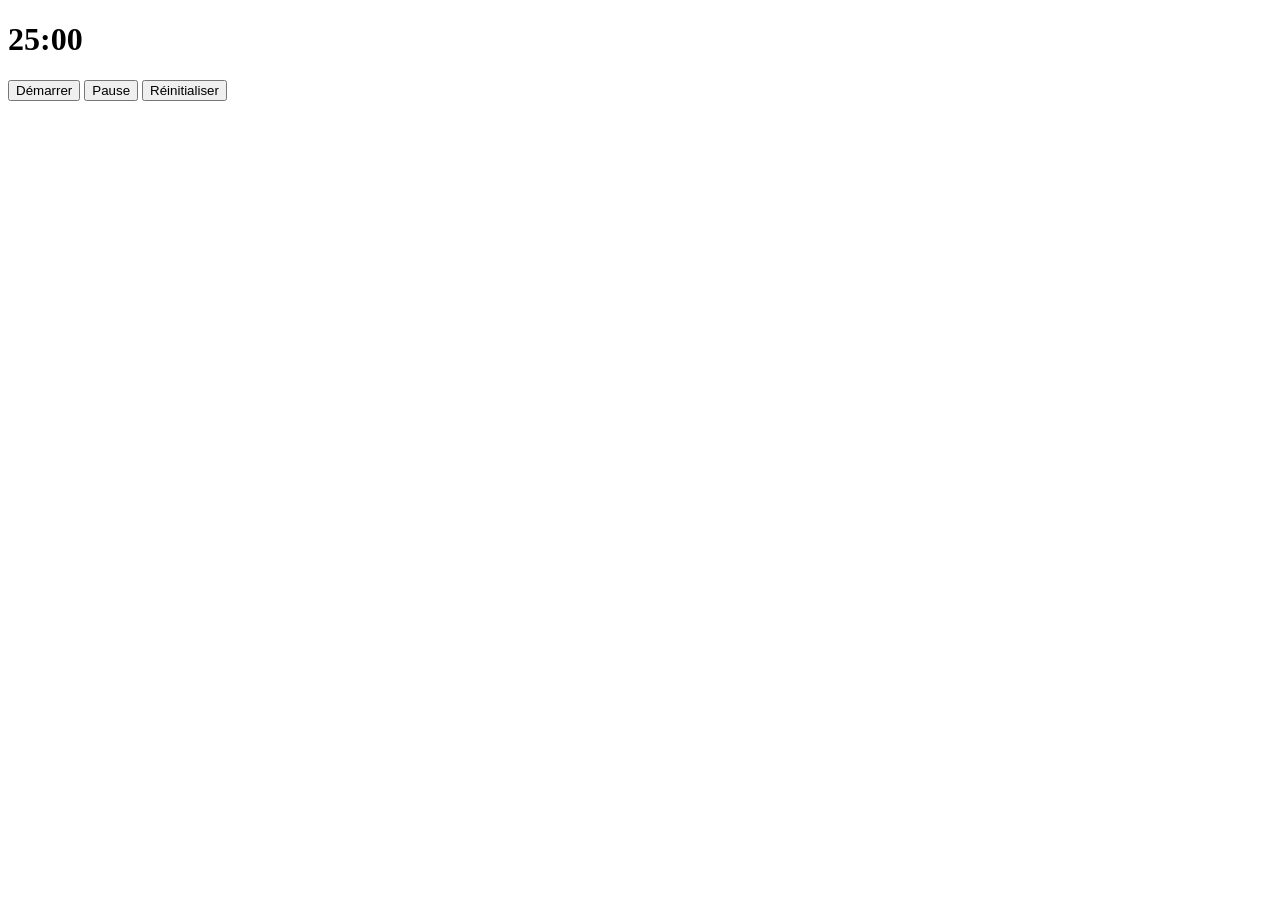
==== Timer_pomodoro/popup.html @ 2923458b "nouvelle extensions" ====
<!DOCTYPE html>
<html lang="fr">
<head>
    <meta charset="UTF-8">
    <meta name="viewport" content="width=device-width, initial-scale=1.0">
    <title>Timer pomodoro</title>
</head>
<body>
    <div class="timer-container">
        <h1 id="timer">25:00</h1>
        <div class="controls">
            <button id="start">Démarrer</button>
            <button id="pause">Pause</button>
            <button id="reset">Réinitialiser</button>
        </div>
    </div>
</body>
</html>
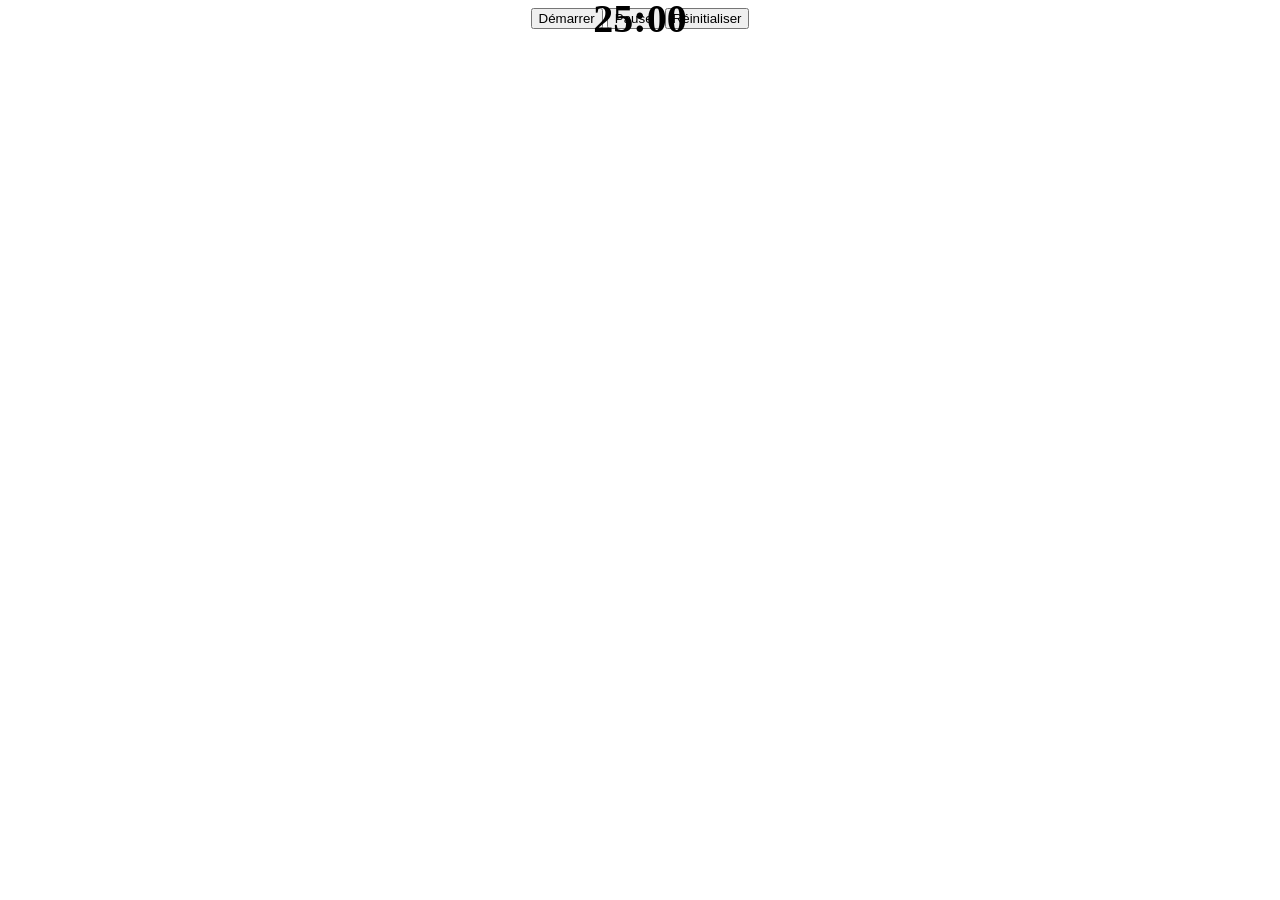
==== commit 36fea736: "nouvelle extensions" ====
--- a/Timer_pomodoro/popup.html
+++ b/Timer_pomodoro/popup.html
@@ -4,6 +4,7 @@
     <meta charset="UTF-8">
     <meta name="viewport" content="width=device-width, initial-scale=1.0">
     <title>Timer pomodoro</title>
+    <link rel="stylesheet" href="style.css">
 </head>
 <body>
     <div class="timer-container">
--- a/Timer_pomodoro/style.css
+++ b/Timer_pomodoro/style.css
@@ -0,0 +1,17 @@
+.timer-container {
+  position: relative;
+  display: flex;
+  justify-content: center;
+  align-items: center;
+}
+
+#timer {
+  position: absolute; /* Le texte vient se placer au centre du cercle */
+  font-size: 2.5rem;
+}
+
+.progress-ring__circle {
+  transition: stroke-dashoffset 0.3s; /* Pour que le mouvement soit fluide */
+  transform: rotate(-90deg); /* On fait partir le cercle du haut */
+  transform-origin: 50% 50%;
+}
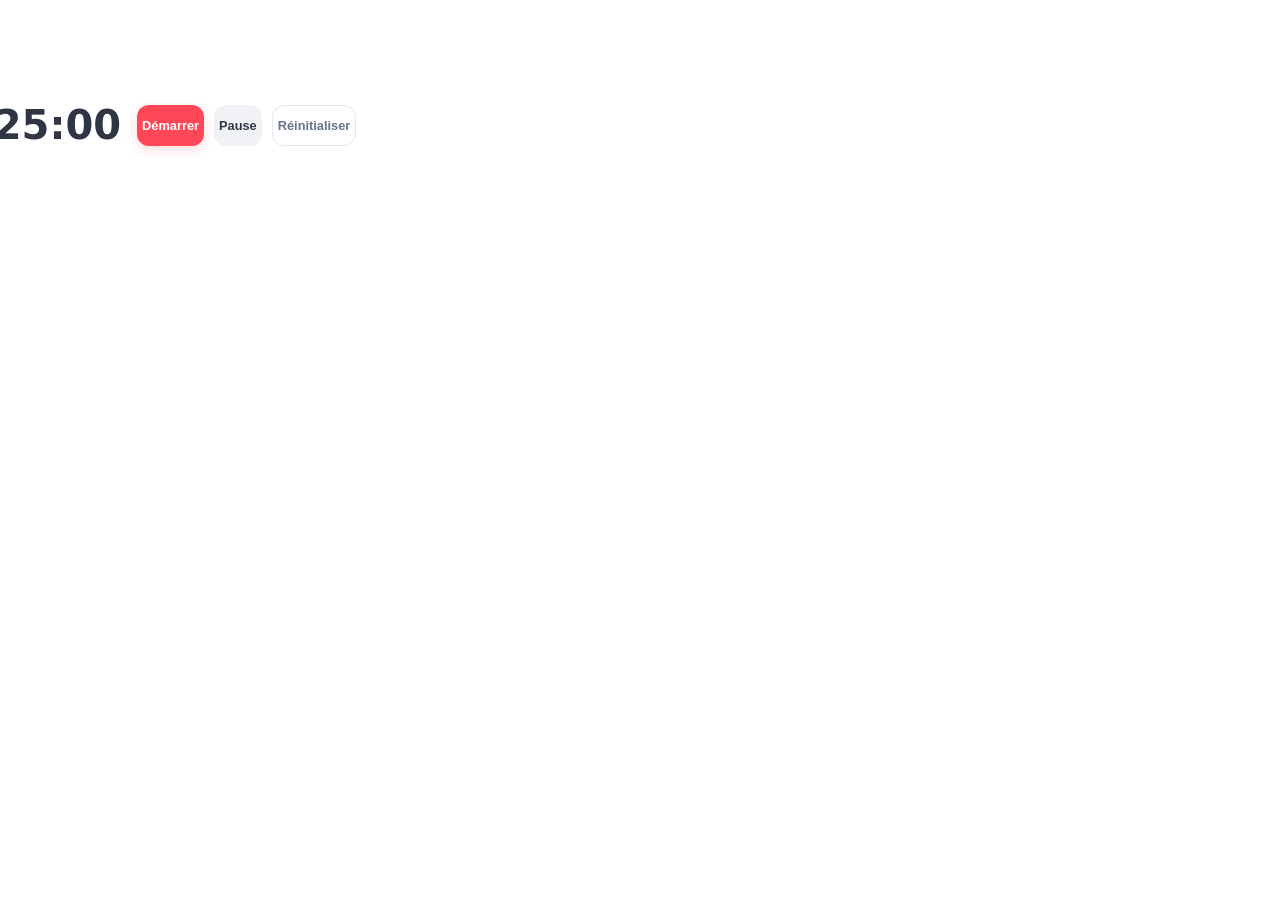
==== commit 848a1f62: "nouvelle extensions" ====
--- a/Timer_pomodoro/popup.html
+++ b/Timer_pomodoro/popup.html
@@ -15,5 +15,6 @@
             <button id="reset">Réinitialiser</button>
         </div>
     </div>
+    <script src="script.js"></script>
 </body>
 </html>
--- a/Timer_pomodoro/style.css
+++ b/Timer_pomodoro/style.css
@@ -1,17 +1,112 @@
+:root {
+  --primary: #ff4757;
+  --bg: #ffffff;
+  --text: #2f3542;
+  --light-gray: #f1f2f6;
+  --border: #e2e8f0;
+}
+
+/* 1. Reset de base pour éviter les calculs de taille bizarres */
+* {
+  box-sizing: border-box;
+  margin: 0;
+  padding: 0;
+}
+
+body {
+  width: 350px; /* On donne un peu plus de largeur */
+  background: var(--bg);
+  font-family: 'Segoe UI', system-ui, sans-serif;
+  color: var(--text);
+  padding: 25px 20px;
+  display: flex;
+  flex-direction: column;
+  align-items: center;
+  overflow: hidden;
+}
+
+/* 2. Conteneur du Timer (Cercle + Texte) */
 .timer-container {
   position: relative;
+  width: 300px;
+  height: 200px;
+  display: flex;
+  justify-content: center;
+  align-items: center;
+  margin-bottom: 35px; /* Espace constant avec les boutons */
+}
+
+#timer {
+  font-size: 2.5rem;
+  font-weight: 600;
+  color: var(--text);
+  z-index: 10;
+  font-variant-numeric: tabular-nums; /* Évite que les chiffres sautent */
+  margin-right: 16px;
+}
+
+.progress-ring {
+  position: absolute;
+  top: 0;
+  left: 0;
+  width: 100%;
+  height: 100%;
+}
+
+.progress-ring__circle {
+  transition: stroke-dashoffset 0.4s ease;
+  transform: rotate(-90deg);
+  transform-origin: 50% 50%;
+  stroke-linecap: round;
+}
+
+/* 3. Zone des boutons (Le coeur du problème) */
+.controls {
+  width: 100%;
+  display: flex;
+  gap: 10px; /* Espace entre les boutons */
+  justify-content: space-between;
+}
+
+button {
+  flex: 1; /* Chaque bouton prend exactement 1/3 de la largeur */
+  padding: 12px 5px;
+  border: none;
+  border-radius: 12px;
+  font-weight: 600;
+  font-size: 0.8rem; /* Taille adaptée pour "Réinitialiser" */
+  cursor: pointer;
+  transition: all 0.2s ease;
+  white-space: nowrap; /* Empêche le texte de revenir à la ligne */
   display: flex;
   justify-content: center;
   align-items: center;
 }
 
-#timer {
-  position: absolute; /* Le texte vient se placer au centre du cercle */
-  font-size: 2.5rem;
+/* Styles spécifiques */
+#start { 
+  background: var(--primary); 
+  color: white; 
+  box-shadow: 0 4px 12px rgba(255, 71, 87, 0.2);
 }
 
-.progress-ring__circle {
-  transition: stroke-dashoffset 0.3s; /* Pour que le mouvement soit fluide */
-  transform: rotate(-90deg); /* On fait partir le cercle du haut */
-  transform-origin: 50% 50%;
+#pause { 
+  background: var(--light-gray); 
+  color: var(--text); 
+}
+
+#reset { 
+  background: white; 
+  border: 1.5px solid var(--border); 
+  color: #64748b; 
+}
+
+/* Interactions */
+button:hover {
+  filter: brightness(0.95);
+  transform: translateY(-1px);
+}
+
+button:active {
+  transform: scale(0.96);
 }
